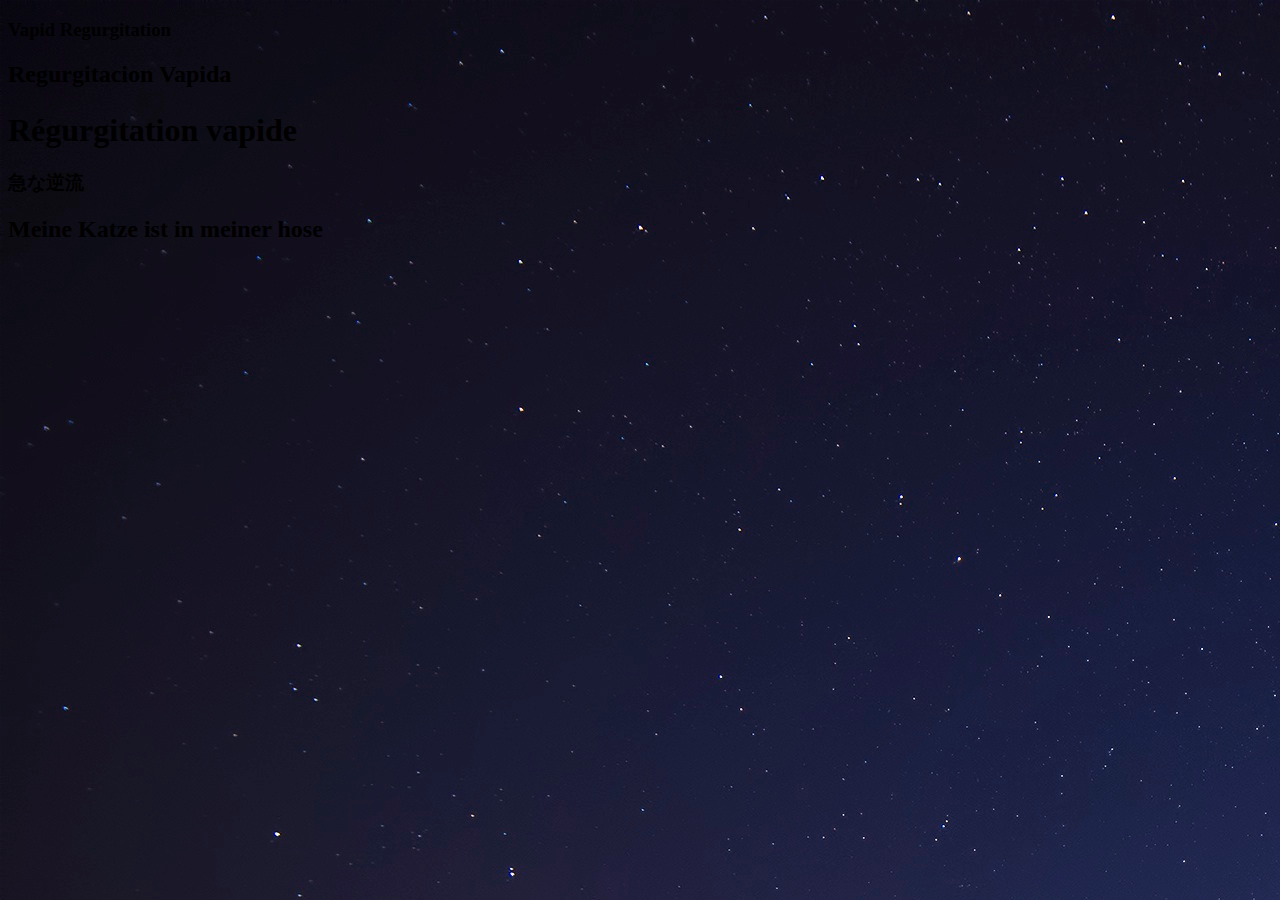
==== CTP.html @ c5feb8d2 "CTP module" ====
<!DOCTYPE html>
<html>
<body background="Nightskymountains.jpg" >
<p><h3>Vapid Regurgitation</h3></p>
<p><h2>Regurgitacion Vapida<h2></p>
<p><h1>Régurgitation vapide</h1></p>
<p><h3>急な逆流</h3></p>
<p><h2>Meine Katze ist in meiner hose</h2></p>
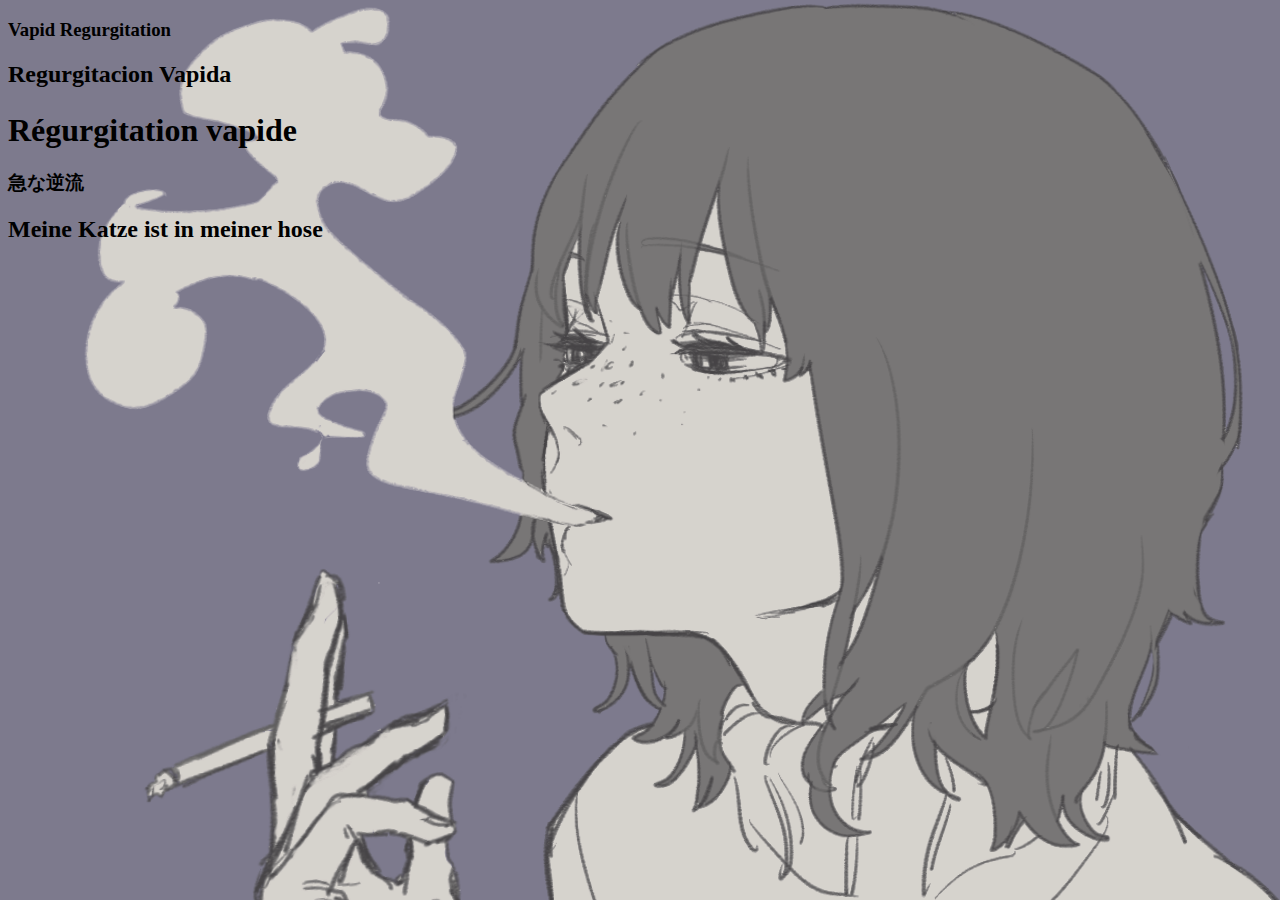
==== commit 5d87062a: "Added CTP page" ====
--- a/CTP.html
+++ b/CTP.html
@@ -1,6 +1,6 @@
 <!DOCTYPE html>
 <html>
-<body background="Nightskymountains.jpg" >
+<body background="smokep.png" >
 <p><h3>Vapid Regurgitation</h3></p>
 <p><h2>Regurgitacion Vapida<h2></p>
 <p><h1>Régurgitation vapide</h1></p>
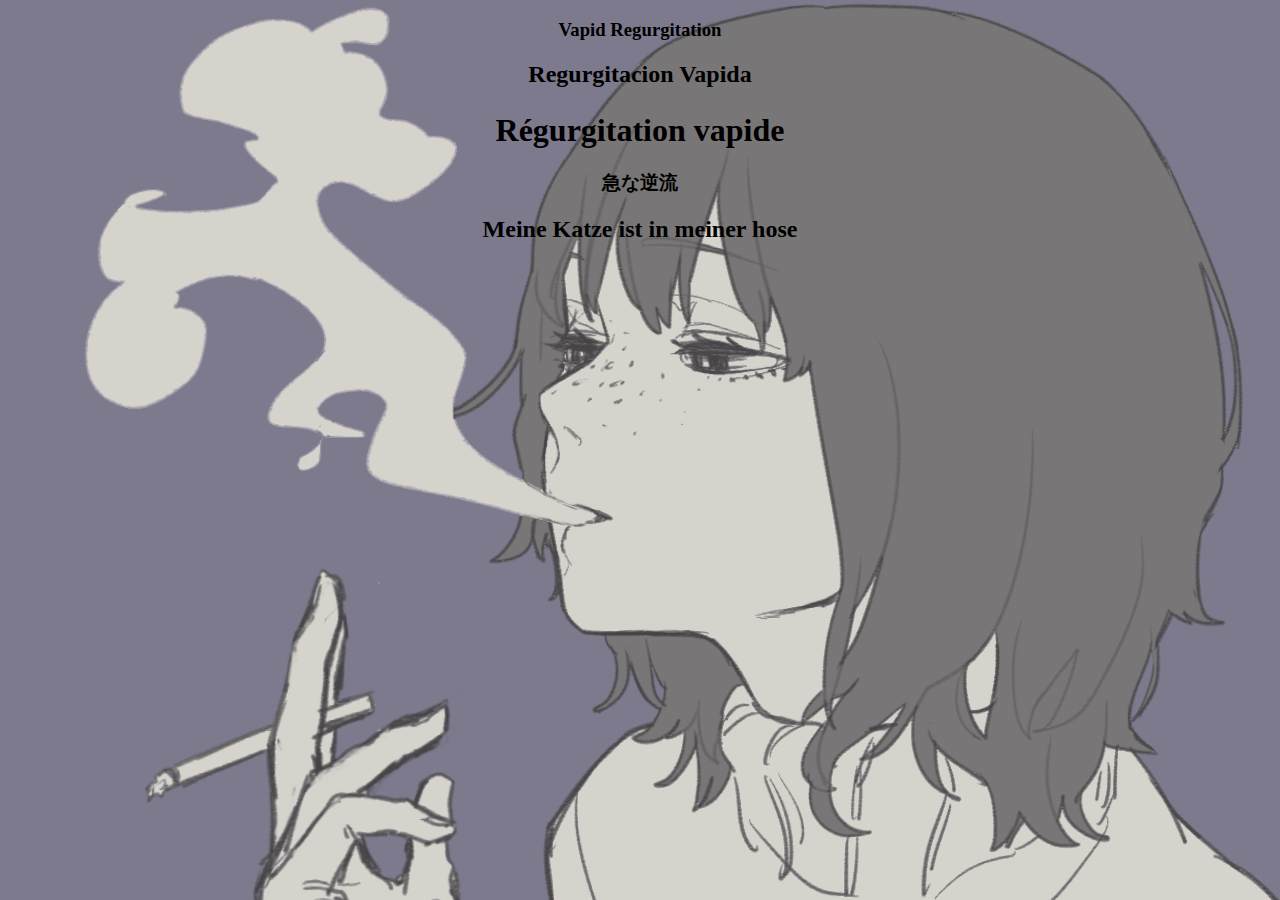
==== commit e9817b45: "Update CTP.html" ====
--- a/CTP.html
+++ b/CTP.html
@@ -1,9 +1,10 @@
 <!DOCTYPE html>
 <html>
 <body background="smokep.png" >
+  <center>
 <p><h3>Vapid Regurgitation</h3></p>
 <p><h2>Regurgitacion Vapida<h2></p>
 <p><h1>Régurgitation vapide</h1></p>
 <p><h3>急な逆流</h3></p>
 <p><h2>Meine Katze ist in meiner hose</h2></p>
-
+</center>
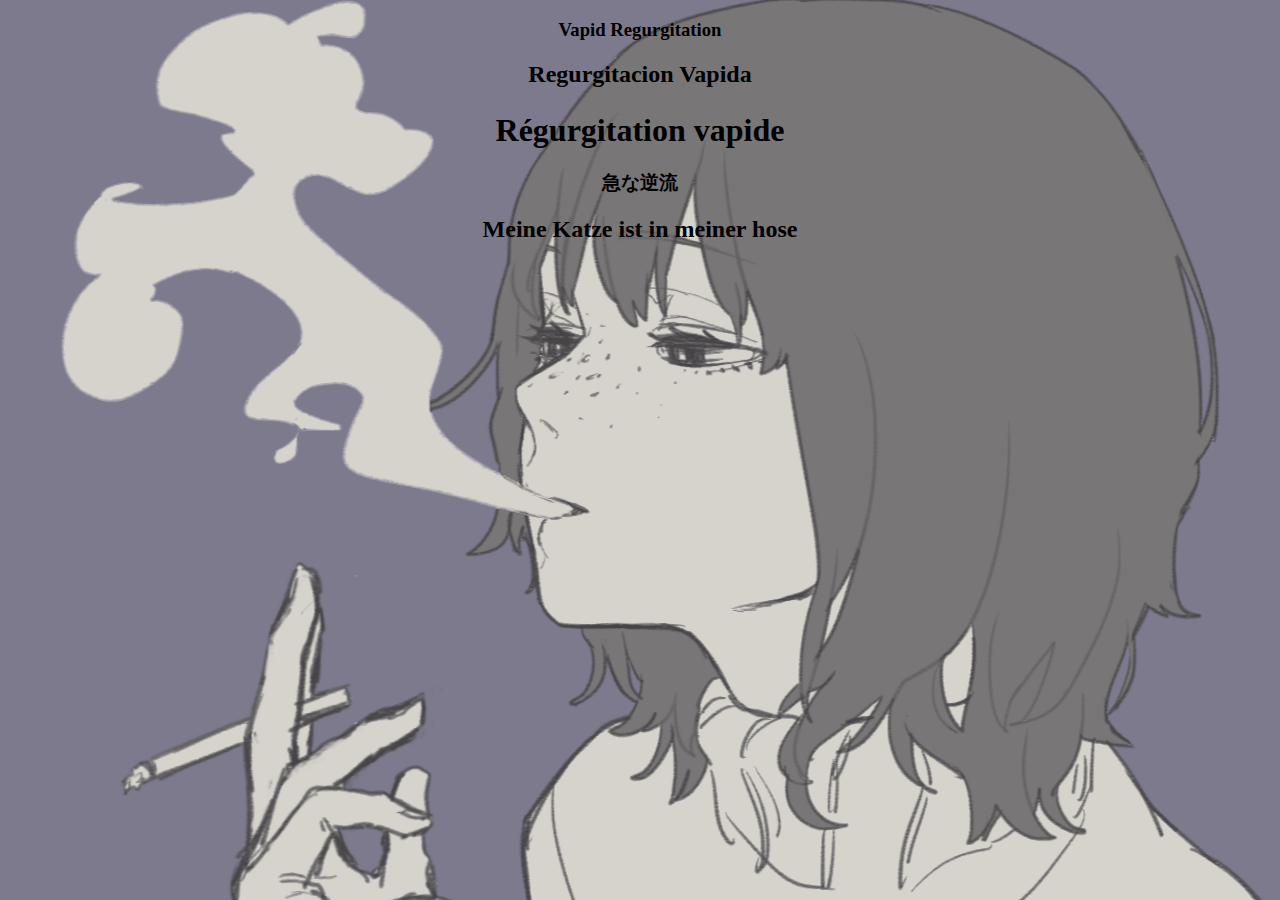
==== commit 859e250c: "Update CTP.html" ====
--- a/CTP.html
+++ b/CTP.html
@@ -1,6 +1,13 @@
 <!DOCTYPE html>
 <html>
-<body background="smokep.png" >
+<head>
+<style>
+  body {
+          background: black url("smokep.png") no-repeat fixed center;
+  }
+  </style>
+  </head>
+
   <center>
 <p><h3>Vapid Regurgitation</h3></p>
 <p><h2>Regurgitacion Vapida<h2></p>
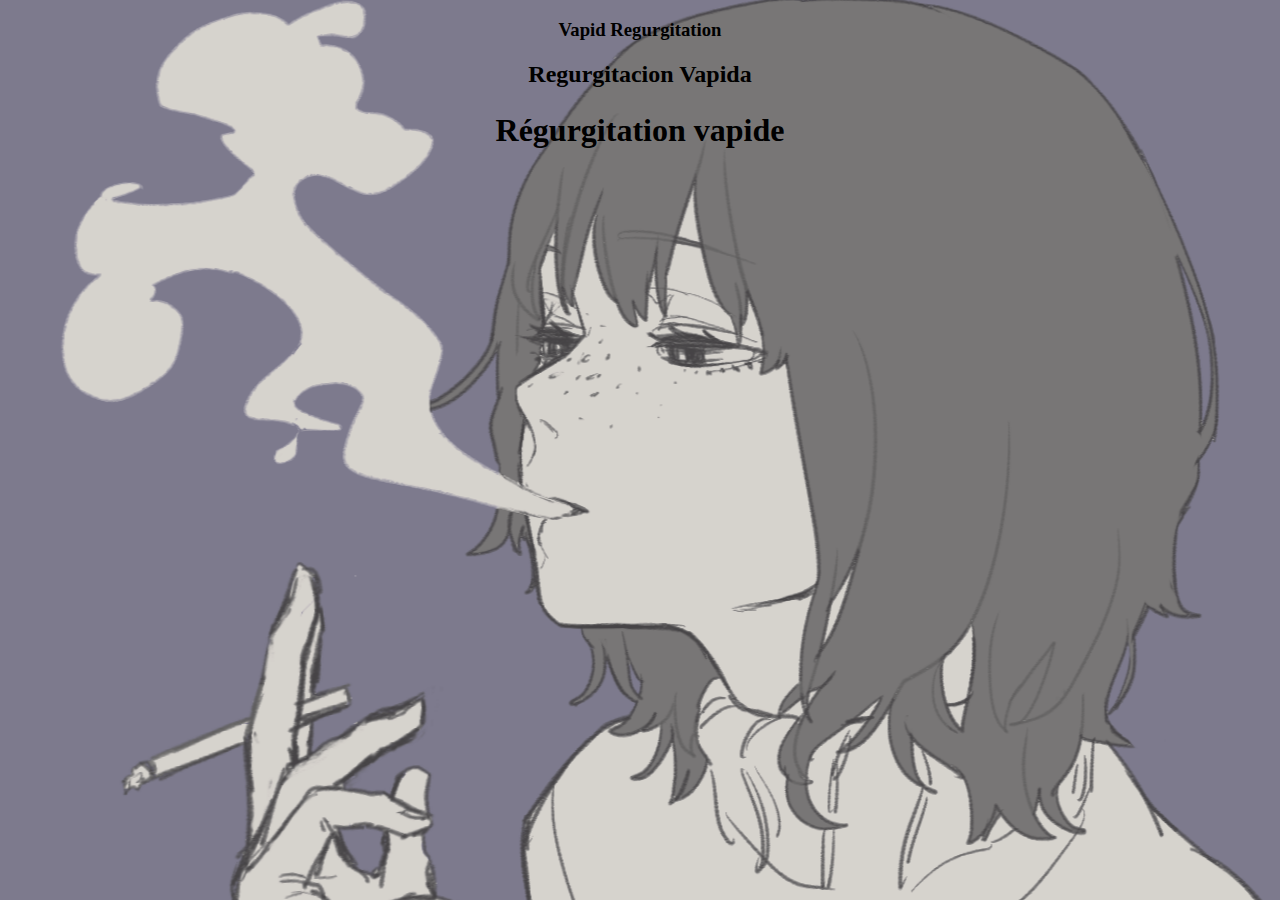
==== commit c8e38552: "Update CTP.html" ====
--- a/CTP.html
+++ b/CTP.html
@@ -9,9 +9,9 @@
   </head>
 
   <center>
+    <p><h3> </p></h3>
 <p><h3>Vapid Regurgitation</h3></p>
 <p><h2>Regurgitacion Vapida<h2></p>
 <p><h1>Régurgitation vapide</h1></p>
-<p><h3>急な逆流</h3></p>
-<p><h2>Meine Katze ist in meiner hose</h2></p>
+
 </center>
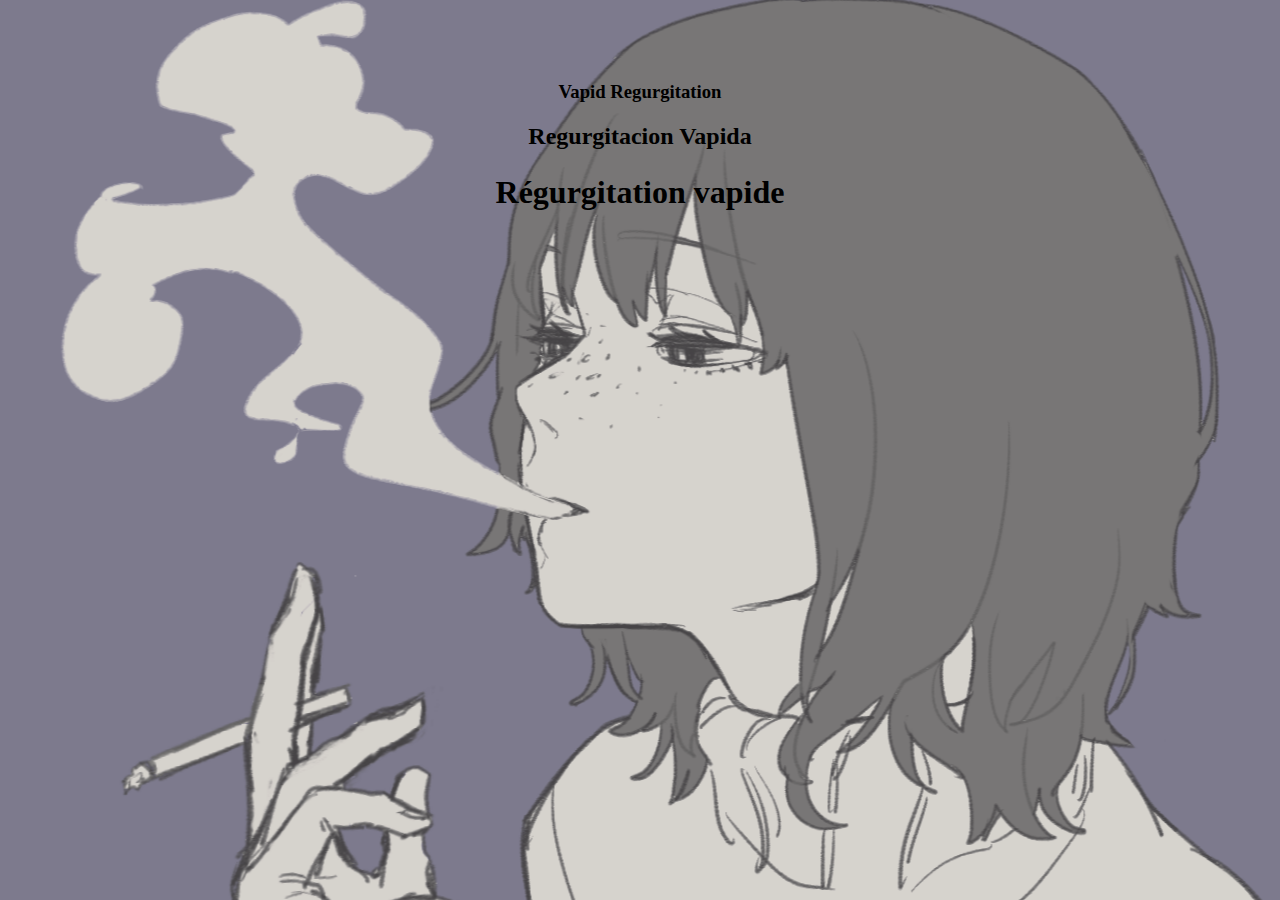
==== commit 9dffd811: "Update CTP.html" ====
--- a/CTP.html
+++ b/CTP.html
@@ -7,11 +7,15 @@
   }
   </style>
   </head>
-
-  <center>
-    <p><h3> </p></h3>
+<body>
+ <center>
+<br>
+<br>
+<br>
 <p><h3>Vapid Regurgitation</h3></p>
 <p><h2>Regurgitacion Vapida<h2></p>
 <p><h1>Régurgitation vapide</h1></p>
 
 </center>
+</body>
+</html>
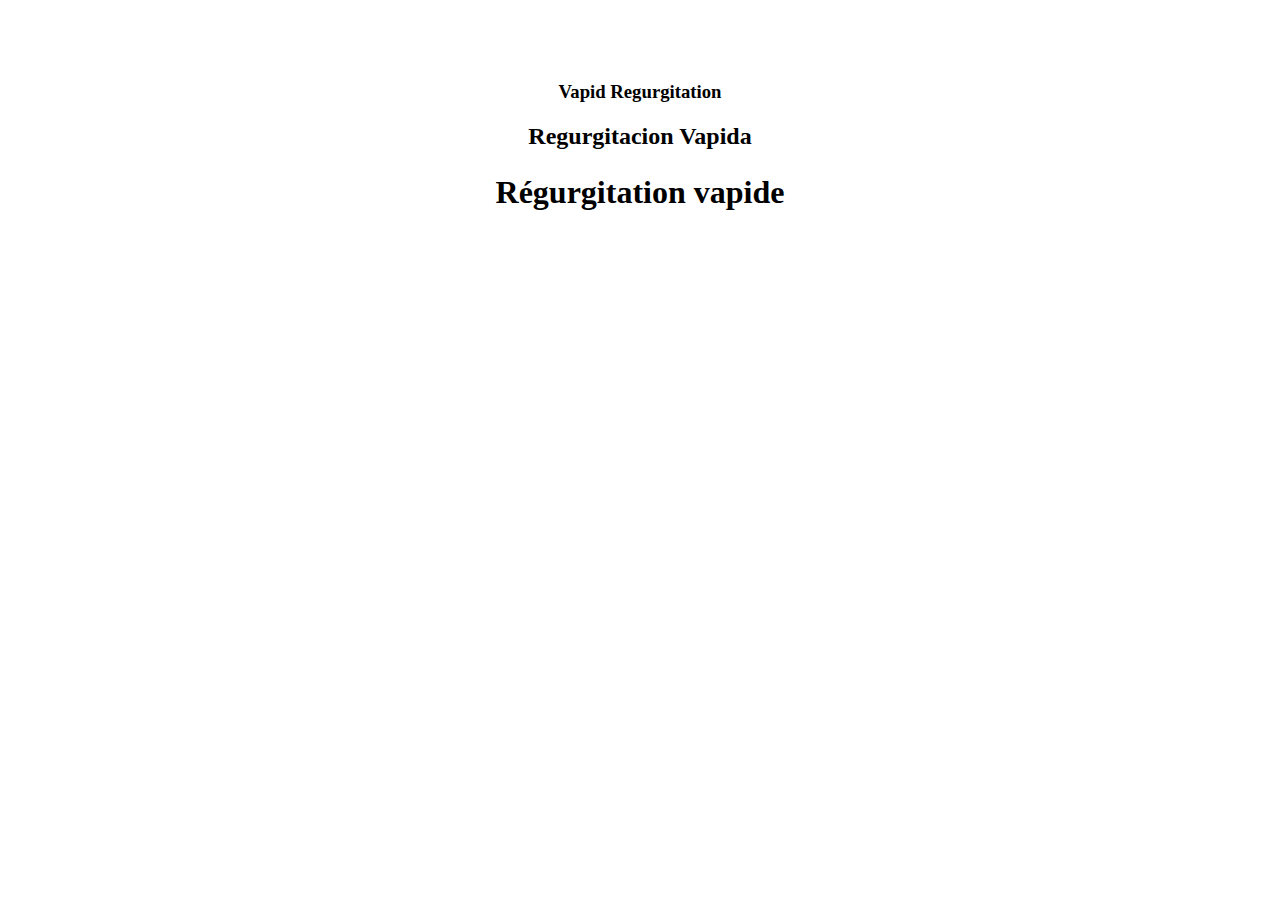
==== commit 28927c4a: "Update CTP.html" ====
--- a/CTP.html
+++ b/CTP.html
@@ -3,7 +3,8 @@
 <head>
 <style>
   body {
-          background: black url("smokep.png") no-repeat fixed center;
+          background-color: black
+          color: pink;
   }
   </style>
   </head>
